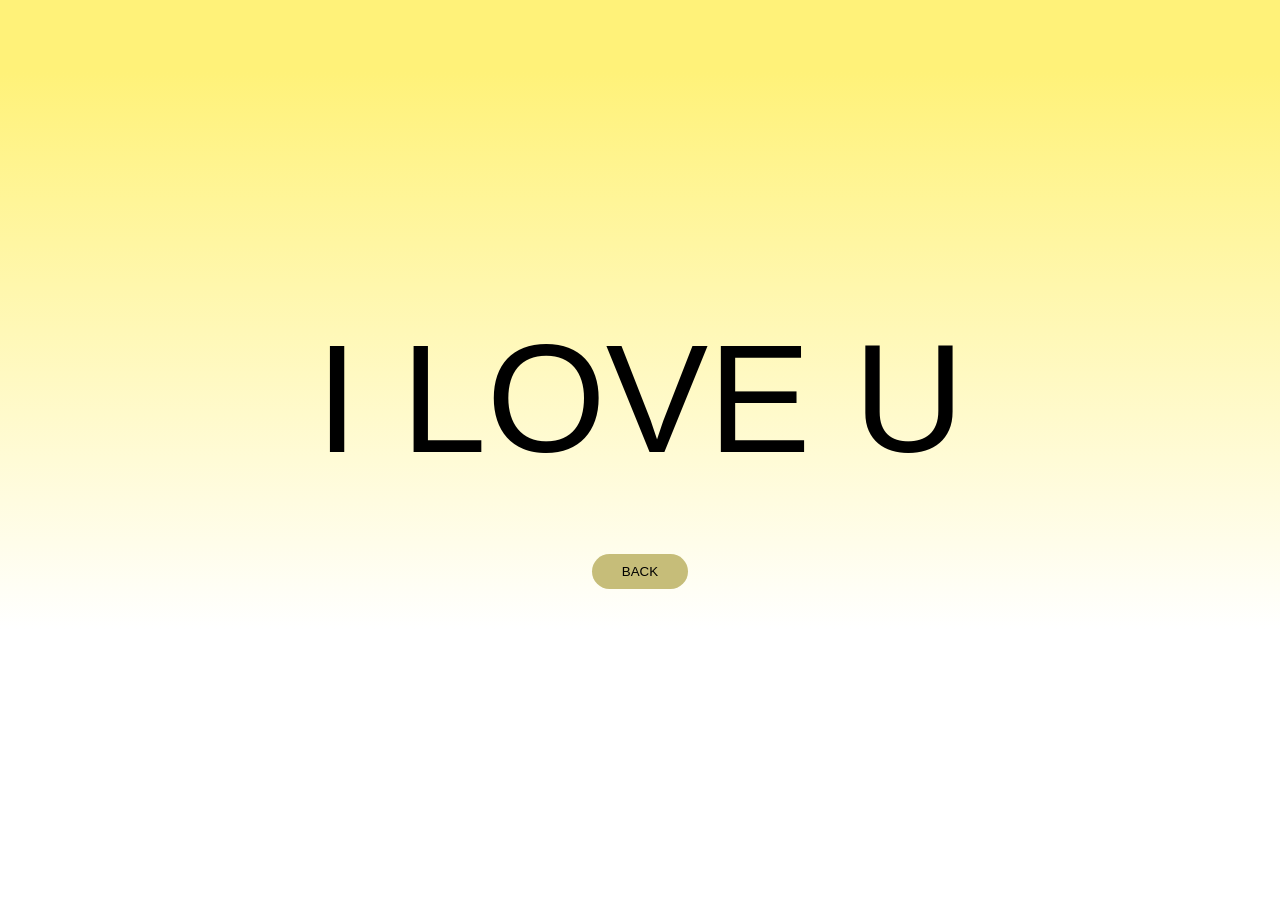
==== love.html @ 169f1631 "Add files via upload" ====
<!DOCTYPE html>
<html>
<head>

<meta name="viewport" content="width=device-width, initial-scale=1.0">
<link rel="stylesheet" href="style.css">

</head>

<body>

<div class="container">

<div class="love">I LOVE U</div>

<br><br>

<a href="index.html">
<button>BACK</button>
</a>

</div>

</body>
</html>
---- style.css ----
body{
margin:0;
min-height:100vh;
display:flex;
justify-content:center;
align-items:center;
background: linear-gradient(180deg,#FFF279 8%,#FFFFFF 70%);
font-family:'Hubballi', sans-serif;
}

/* kotak utama */
.box{
width:85%;
max-width:340px;
padding:30px;
background:#9B9242;
border-radius:20px;
text-align:center;
}

/* input */
.inputBox{
width:100%;
height:50px;
border-radius:20px;
border:none;
background:#F7F5E8;
text-align:center;
font-size:20px;
margin-top:15px;
}

/* text atas */
.title{
position:absolute;
left:51px;
top:144px;
font-size:28px;
color:white;
}

/* tulisan salah */
.wrong{
position:absolute;
left:148px;
top:196px;
font-size:28px;
}

/* tombol */
button{
margin-top:30px;
padding:10px 30px;
border-radius:20px;
border:none;
background:#c6bd79;
cursor:pointer;
}

/* love page */
.love{
font-size:12vw;
text-align:center;
}

.container{
text-align:center;
}
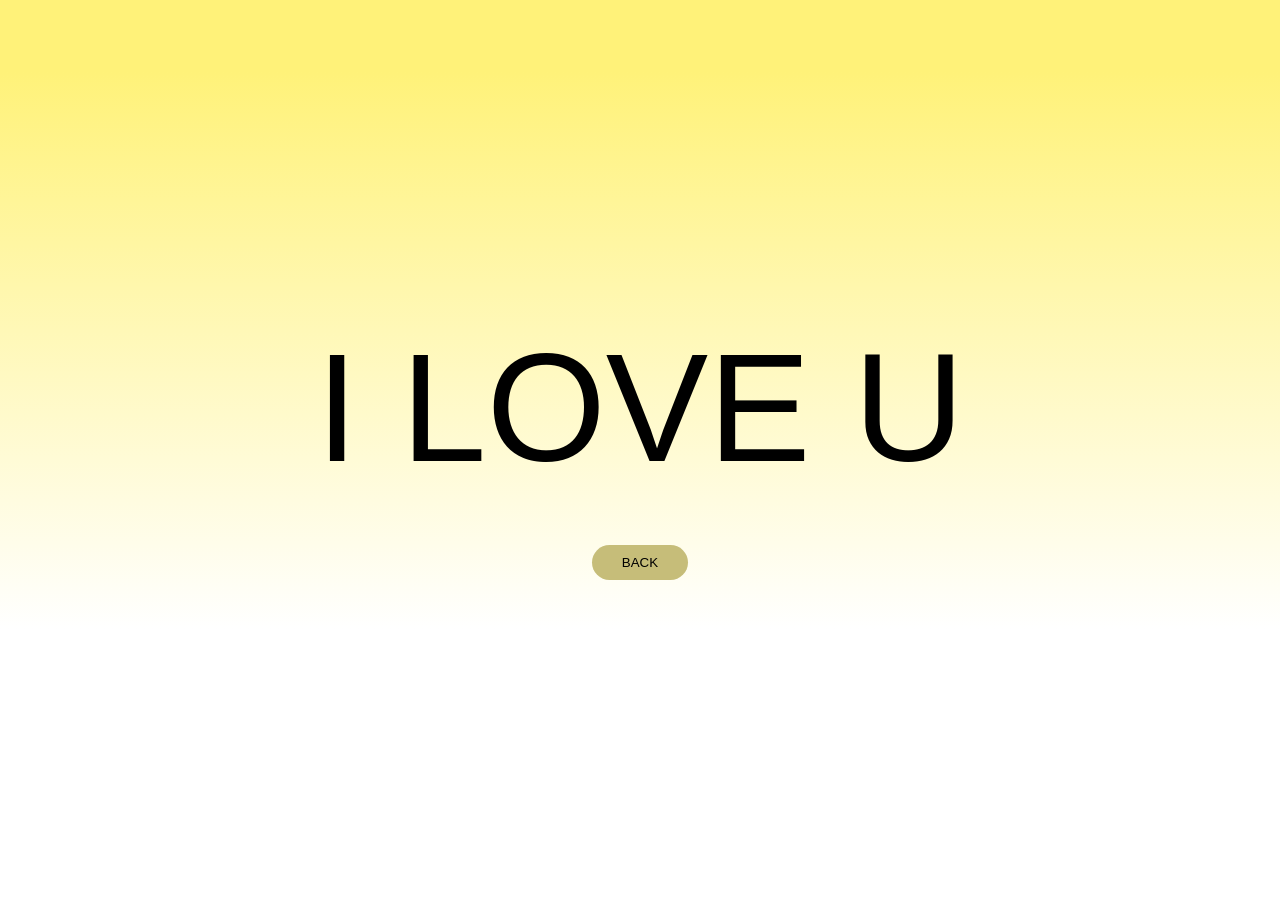
==== commit 8a1f7a3f: "Update love.html" ====
--- a/love.html
+++ b/love.html
@@ -1,10 +1,8 @@
 <!DOCTYPE html>
 <html>
 <head>
-
 <meta name="viewport" content="width=device-width, initial-scale=1.0">
 <link rel="stylesheet" href="style.css">
-
 </head>
 
 <body>
@@ -13,7 +11,7 @@
 
 <div class="love">I LOVE U</div>
 
-<br><br>
+<br>
 
 <a href="index.html">
 <button>BACK</button>
@@ -22,4 +20,4 @@
 </div>
 
 </body>
-</html>+</html>
